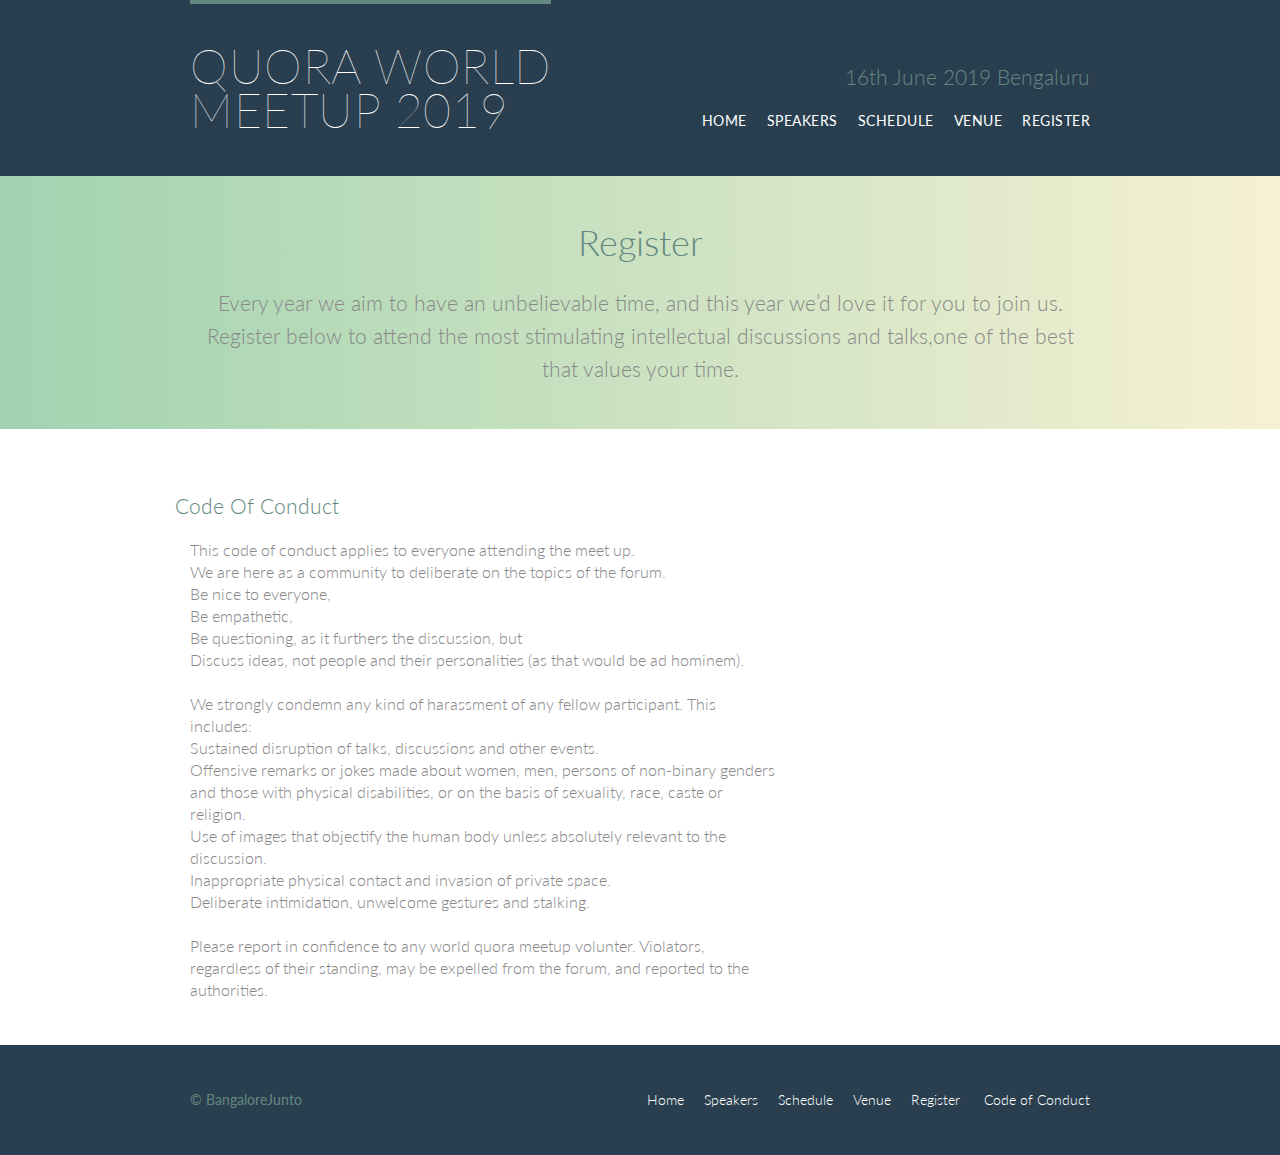
==== code.html @ 1e32b161 "Speakers and Agenda" ====
<!DOCTYPE html>
<html lang="en">

  <head>
    <meta charset="utf-8">
    <title>Register - Quora World Meet Up 2019</title>
    <link rel="stylesheet" href="assets/stylesheets/main.css">
    <link rel="stylesheet" href="http://fonts.googleapis.com/css?family=Lato:100,300,400">
  </head>

  <body>

    <!-- Header -->

    <header class="primary-header container group">

      <h1 class="logo">
        <a href="index.html">Quora World <br> MeetUp 2019</a>
      </h1>

      <h3 class="tagline">16th June 2019 Bengaluru</h3>

      <nav class="nav primary-nav">
        <ul>
          <li><a href="index.html">Home</a></li><!--
          --><li><a href="speakers.html">Speakers</a></li><!--
          --><li><a href="schedule.html">Schedule</a></li><!--
          --><li><a href="venue.html">Venue</a></li><!--
          --><li><a href="register.html">Register</a></li>
        </ul>
      </nav>

    </header>

    <!-- Lead -->

    <section class="row-alt">
      <div class="lead container">

        <h1>Register</h1>

        <p>Every year we aim to have an unbelievable time, and this year we&#8217;d love it for you to join us.    
		<br>Register below to attend the most stimulating intellectual discussions and talks,one of the best that values your time.</p>

      </div>
    </section>

    <!-- Main content -->

    <section class="row">
      <div class="grid">

        <!-- Code of Conduct -->

		<h3> Code Of Conduct </h3>
		<section class="col-2-3">
	<ul class="Code Of conduct">
            This code of conduct applies to everyone attending the meet up.<br>

We are here as a community to deliberate on the topics of the forum.
<li>Be nice to everyone,</li>
<li>Be empathetic,</li>
<li>Be questioning, as it furthers the discussion, but</li>
<li>Discuss ideas, not people and their personalities (as that would be ad hominem).</li></ul> <br>
We strongly condemn any kind of harassment of any fellow participant. This includes:
<ul>
<li>Sustained disruption of talks, discussions and other events.</li>

<li>Offensive remarks or jokes made about women, men, persons of non-binary genders and those with physical disabilities, or on the basis of sexuality, race, caste or religion.</li>
<li>Use of images that objectify the human body unless absolutely relevant to the discussion.</li>
<li>Inappropriate physical contact and invasion of private space.</li>
<li>Deliberate intimidation, unwelcome gestures and stalking.<li> </ul> <br>

Please report in confidence to any  world quora meetup volunter.

Violators, regardless of their standing, may be expelled from the forum, and reported to the authorities.</li>
           

      </div>
     
        </section>
	

    <!-- Footer -->

    <footer class="primary-footer container group">

      <small>&copy; BangaloreJunto</small>

      <nav class="nav">
        <ul>
          <li><a href="index.html">Home</a></li><!--
          --><li><a href="speakers.html">Speakers</a></li><!--
          --><li><a href="schedule.html">Schedule</a></li><!--
          --><li><a href="venue.html">Venue</a></li><!--
          --><li><a href="register.html">Register</a></li>
          <li><a href="code.html">Code of Conduct</a></li>
        </ul>
      </nav>

    </footer>

  </body>
</html>
---- assets/stylesheets/main.css ----
/* http://meyerweb.com/eric/tools/css/reset/
   v2.0 | 20110126
   License: none (public domain)
*/

html, body, div, span, applet, object, iframe,
h1, h2, h3, h4, h5, h6, p, blockquote, pre,
a, abbr, acronym, address, big, cite, code,
del, dfn, em, img, ins, kbd, q, s, samp,
small, strike, strong, sub, sup, tt, var,
b, u, i, center,
dl, dt, dd, ol, ul, li,
fieldset, form, label, legend,
table, caption, tbody, tfoot, thead, tr, th, td,
article, aside, canvas, details, embed,
figure, figcaption, footer, header, hgroup,
menu, nav, output, ruby, section, summary,
time, mark, audio, video {
  margin: 0;
  padding: 0;
  border: 0;
  font-size: 100%;
  font: inherit;
  vertical-align: baseline;
}
/* HTML5 display-role reset for older browsers */
article, aside, details, figcaption, figure,
footer, header, hgroup, menu, nav, section {
  display: block;
}
body {
  line-height: 1;
}
ol, ul {
  list-style: none;
}
blockquote, q {
  quotes: none;
}
blockquote:before, blockquote:after,
q:before, q:after {
  content: '';
  content: none;
}
table {
  border-collapse: collapse;
  border-spacing: 0;
}

/*
  ========================================
  Custom styles
  ========================================
*/

body {
  background: #293f50;
  color: #888;
  font: 300 16px/22px "Lato", "Open Sans", "Helvetica Neue", Helvetica, Arial, sans-serif;
}

/*
  ========================================
  Grid
  ========================================
*/

*,
*:before,
*:after {
  -webkit-box-sizing: border-box;
     -moz-box-sizing: border-box;
          box-sizing: border-box;
}
.container,
.grid {
  margin: 0 auto;
  width: 960px;
}
.container {
  padding-left: 30px;
  padding-right: 30px;
}
.grid,
.col-1-3,
.col-2-3,
.col-1-5 {
  padding-left: 15px;
  padding-right: 15px;
}
.col-1-3,
.col-2-3,
.col-1-5  {
  display: inline-block;
  vertical-align: top;
}
.col-1-3 {
  width: 33%;
}
.col-2-3 {
  width: 66.66%;
}

.col-1-5 {
  width:20%;
}
/*
  ========================================
  Clearfix
  ========================================
*/

.group:before,
.group:after {
  content: "";
  display: table;
}
.group:after {
  clear: both;
}
.group {
  clear: both;
  *zoom: 1;
}

/*
  ========================================
  Rows
  ========================================
*/

.row,
.row-alt {
  min-width: 960px;
}
.row {
  background: #fff;
  padding: 66px 0 44px 0;
}
.row-alt {
  background: #cbe2c1;
  background: -webkit-linear-gradient(to right, #a1d3b0, #f6f1d3);
  background:    -moz-linear-gradient(to right, #a1d3b0, #f6f1d3);
  background:         linear-gradient(to right, #a1d3b0, #f6f1d3);
  padding: 44px 0 22px 0;
}

/*
  ========================================
  Typography
  ========================================
*/

h1, h2, h3, h4 {
  color: #648880;
}
h1, h3, h4, h5, p {
  margin-bottom: 22px;
}
h1 {
  font-size: 36px;
  line-height: 44px;
}
h2 {
  font-size: 24px;
  line-height: 44px;
}
h3 {
  font-size: 21px;
}
h4 {
  font-size: 18px;
}
h5 {
  color: #a9b2b9;
  font-size: 14px;
  font-weight: 400;
  text-transform: uppercase;
}
strong {
  font-weight: 400;
}
cite,
em {
  font-style: italic;
}

/*
  ========================================
  Leads
  ========================================
*/

.lead {
  text-align: center;
}
.lead p {
  font-size: 21px;
  line-height: 33px;
}

/*
  ========================================
  Links
  ========================================
*/

a {
  color: #648880;
  text-decoration: none;
}
a:hover {
  color: #a9b2b9;
}
p a {
  border-bottom: 1px solid #dfe2e5;
}
.primary-header a,
.primary-footer a {
  color: #fff;
}
.primary-header a:hover,
.primary-footer a:hover {
  color: #648880;
}

/*
  ========================================
  Buttons
  ========================================
*/

.btn {
  border-radius: 5px;
  color: #fff;
  cursor: pointer;
  display: inline-block;
  font-weight: 400;
  letter-spacing: .5px;
  margin: 0;
  text-transform: uppercase;
}
.btn-default {
  border: 0;
  background: #648880;
  padding: 11px 30px;
  font-size: 14px;
}
.btn-default:hover {
  background: #77a198;
}
.btn-alt {
  border: 1px solid #fff;
  padding: 10px 30px;
}
.btn-alt:hover {
  background: #fff;
  color: #648880;
}

/*
  ========================================
  Primary header
  ========================================
*/

.logo {
  border-top: 4px solid #648880;
  float: left;
  font-size: 48px;
  font-weight: 100;
  letter-spacing: .5px;
  line-height: 44px;
  padding: 40px 0 22px 0;
  text-transform: uppercase;
}
.tagline {
  margin: 66px 0 22px 0;
  text-align: right;
}
.primary-nav {
  font-size: 14px;
  font-weight: 400;
  letter-spacing: .5px;
  text-transform: uppercase;
}

/*
  ========================================
  Primary footer
  ========================================
*/

.primary-footer {
  color: #648880;
  font-size: 14px;
  padding-bottom: 44px;
  padding-top: 44px;
}
.primary-footer small {
  float: left;
  font-weight: 400;
}

/*
  ========================================
  Navigation
  ========================================
*/

.nav {
  text-align: right;
}
.nav li {
  display: inline-block;
  margin: 0 10px;
  vertical-align: top;
}
.nav li:last-child {
  margin-right: 0;
}

/*
  ========================================
  Home
  ========================================
*/

.hero {
  color: #fff;
  line-height: 44px;
  padding: 22px 80px 66px 80px;
  text-align: center;
}
.hero h2 {
  font-size: 36px;
}
.hero p {
  font-size: 24px;
  font-weight: 100;
}
.teaser a:hover h3 {
  color: #a9b2b9;
}
.teaser img {
  border-radius: 5px;
  display: block;
  margin-bottom: 22px;
  max-width: 100%
}

/*
  ========================================
  Speakers
  ========================================
*/

.speaker {
  margin-bottom: 44px;
}
.speaker-info {
  border: 1px solid #dfe2e5;
  border-radius: 5px;
  margin-top: 88px;
  padding-bottom: 22px;
  text-align: center;
}
.speaker-info img {
  border-radius: 50%;
  height: 130px;
  margin: -66px 0 22px 0;
  vertical-align: top;
}

/*
  ========================================
  Schedule
  ========================================
*/

table {
  margin-bottom: 44px;
  width: 100%;
}
table:last-child {
  margin-bottom: 0;
}
th,
td {
  padding-bottom: 22px;
  vertical-align: top;
}
th {
  padding-right: 45px;
  text-align: right;
  width: 10%;
}
td {
  width: 30%;
}
thead {
  line-height: 44px;
}
thead th {
  color: #648880;
  font-size: 24px;
}
tbody th {
  color: #a9b2b9;
  font-size: 14px;
  font-weight: 400;
  padding-top: 22px;
  text-transform: uppercase;
}
tbody td {
  border-top: 1px solid #dfe2e5;
  padding-top: 21px;
}
tbody td:first-of-type {
  padding-right: 15px;
}
tbody td:last-of-type {
  padding-left: 15px;
}
tbody td:only-of-type {
  padding-left: 0;
  padding-right: 0;
}
table a {
  color: #888;
}
table h4 {
  margin-bottom: 0;
}
.schedule-offset {
  text-align: center;
  color: #a9b2b9;
}

/*
  ========================================
  Venue
  ========================================
*/

.venue-theatre {
  margin-bottom: 66px;
}
.venue-hotel {
  margin-bottom: 22px;
}
.venue-map {
  height: 264px;
}

/*
  ========================================
  Register
  ========================================
*/

.why-attend {
  list-style: square;
  margin: 0 0 22px 30px;
}
form {
  margin-bottom: 22px;
}
input,
select,
textarea {
  font: 300 16px/22px "Lato", "Open Sans", "Helvetica Neue", Helvetica, Arial, sans-serif;
}
.register-group label {
  color: #648880;
  cursor: pointer;
  font-weight: 400;
}
.register-group input,
.register-group select,
.register-group textarea {
  border: 1px solid #c6c9cc;
  border-radius: 5px;
  color: #888;
  display: block;
  margin: 5px 0 27px 0;
  padding: 5px 8px;
}
.register-group input,
.register-group textarea {
  width: 100%;
}
.register-group select {
  height: 34px;
  width: 60px;
}
.register-group textarea {
  height: 78px;
}
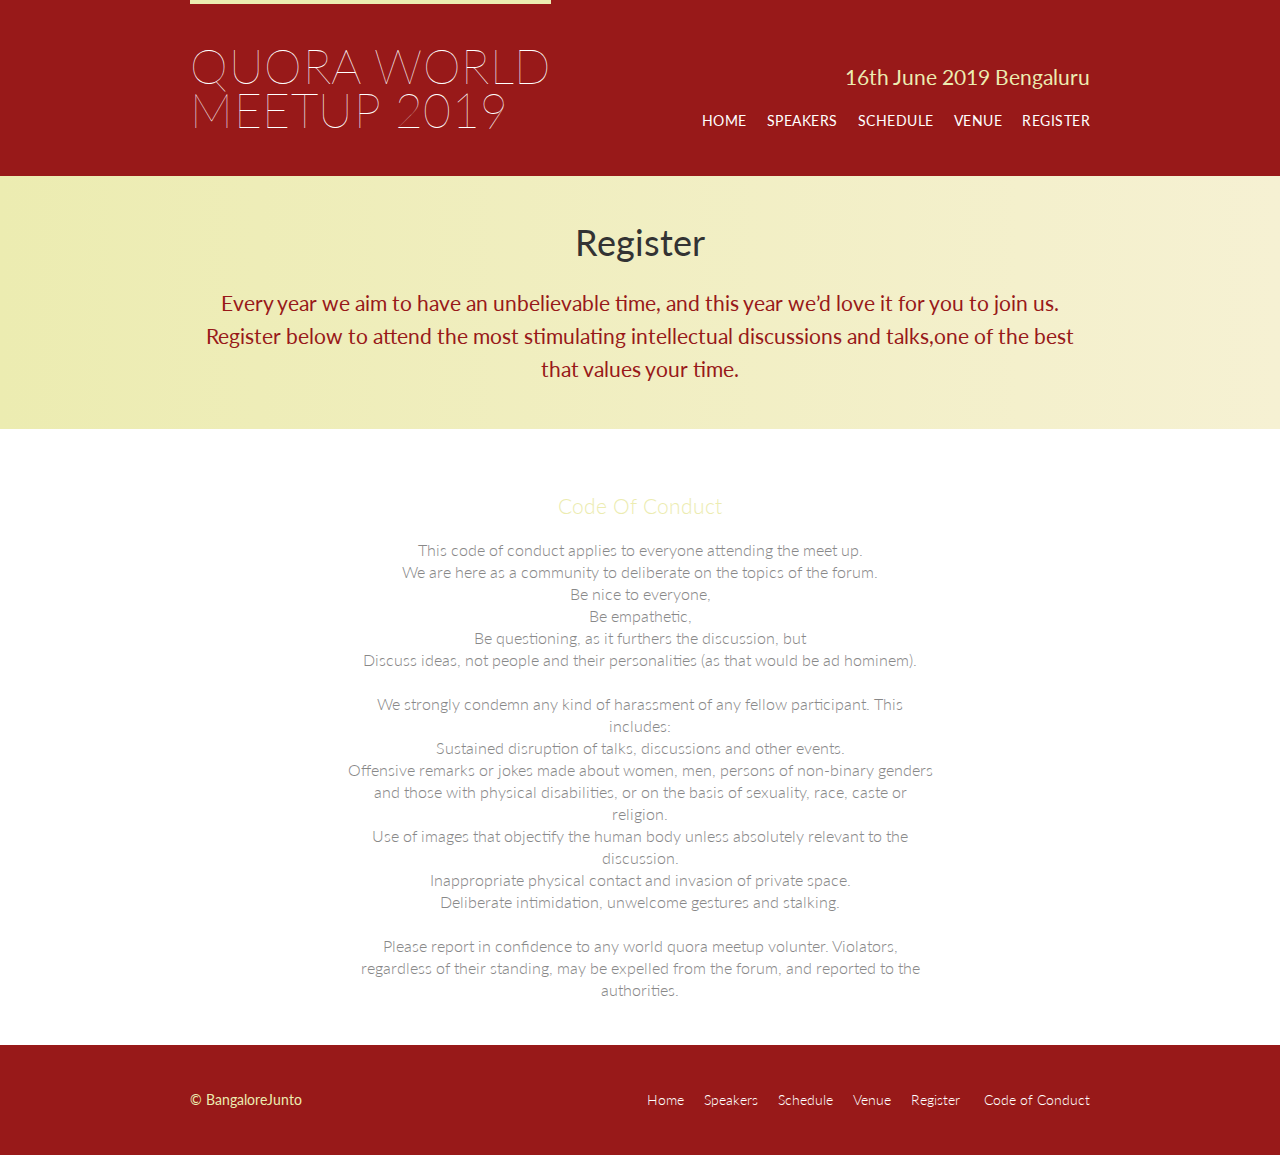
==== commit ee959fb0: "Add google Analytics" ====
--- a/code.html
+++ b/code.html
@@ -2,6 +2,16 @@
 <html lang="en">
 
   <head>
+    <!-- Global site tag (gtag.js) - Google Analytics -->
+    <script async src="https://www.googletagmanager.com/gtag/js?id=UA-141537606-1"></script>
+    <script>
+      window.dataLayer = window.dataLayer || [];
+      function gtag(){dataLayer.push(arguments);}
+      gtag('js', new Date());
+
+      gtag('config', 'UA-141537606-1');
+    </script>
+
     <meta charset="utf-8">
     <title>Register - Quora World Meet Up 2019</title>
     <link rel="stylesheet" href="assets/stylesheets/main.css">
--- a/assets/stylesheets/main.css
+++ b/assets/stylesheets/main.css
@@ -54,7 +54,8 @@
 */
 
 body {
-  background: #293f50;
+  /* background: #293f50;   */
+  background: #981919;
   color: #888;
   font: 300 16px/22px "Lato", "Open Sans", "Helvetica Neue", Helvetica, Arial, sans-serif;
 }
@@ -64,7 +65,9 @@
   Grid
   ========================================
 */
-
+.grid {
+  text-align: center;
+}
 *,
 *:before,
 *:after {
@@ -141,7 +144,7 @@
   background: #cbe2c1;
   background: -webkit-linear-gradient(to right, #a1d3b0, #f6f1d3);
   background:    -moz-linear-gradient(to right, #a1d3b0, #f6f1d3);
-  background:         linear-gradient(to right, #a1d3b0, #f6f1d3);
+  background:         linear-gradient(to right, #ececb1, #f6f1d3);
   padding: 44px 0 22px 0;
 }
 
@@ -150,9 +153,11 @@
   Typography
   ========================================
 */
-
-h1, h2, h3, h4 {
-  color: #648880;
+h3 {
+  color: #ececb1;
+}
+h1, h2, h4 {
+  color: #333;
 }
 h1, h3, h4, h5, p {
   margin-bottom: 22px;
@@ -164,6 +169,7 @@
 h2 {
   font-size: 24px;
   line-height: 44px;
+  font-weight: 400;
 }
 h3 {
   font-size: 21px;
@@ -172,7 +178,7 @@
   font-size: 18px;
 }
 h5 {
-  color: #a9b2b9;
+  color: #981919;
   font-size: 14px;
   font-weight: 400;
   text-transform: uppercase;
@@ -193,6 +199,8 @@
 
 .lead {
   text-align: center;
+  font-weight: 400;
+  color: #981919;
 }
 .lead p {
   font-size: 21px;
@@ -210,7 +218,7 @@
   text-decoration: none;
 }
 a:hover {
-  color: #a9b2b9;
+  color: #981919;
 }
 p a {
   border-bottom: 1px solid #dfe2e5;
@@ -221,7 +229,8 @@
 }
 .primary-header a:hover,
 .primary-footer a:hover {
-  color: #648880;
+  /* color: #648880; */
+  color: #ececb1;
 }
 
 /*
@@ -254,8 +263,8 @@
   padding: 10px 30px;
 }
 .btn-alt:hover {
-  background: #fff;
-  color: #648880;
+  background: #ececb1;
+  color: #981919;
 }
 
 /*
@@ -265,7 +274,8 @@
 */
 
 .logo {
-  border-top: 4px solid #648880;
+  /* border-top: 4px solid #648880; */
+  border-top: 4px solid #ececb1;
   float: left;
   font-size: 48px;
   font-weight: 100;
@@ -277,6 +287,7 @@
 .tagline {
   margin: 66px 0 22px 0;
   text-align: right;
+  font-weight:400;
 }
 .primary-nav {
   font-size: 14px;
@@ -292,7 +303,8 @@
 */
 
 .primary-footer {
-  color: #648880;
+  /* color: #648880; */
+  color: #ececb1;
   font-size: 14px;
   padding-bottom: 44px;
   padding-top: 44px;
@@ -334,6 +346,8 @@
 }
 .hero h2 {
   font-size: 36px;
+  color: #ececb1;
+  font-weight: 400;
 }
 .hero p {
   font-size: 24px;
@@ -346,7 +360,14 @@
   border-radius: 5px;
   display: block;
   margin-bottom: 22px;
-  max-width: 100%
+  max-width: 100%;
+  height: 150px;
+  width: 90%;
+}
+
+.teaser.col-1-3 h3 {
+  color: #981919;
+  font-weight: 400;
 }
 
 /*
@@ -377,6 +398,14 @@
   Schedule
   ========================================
 */
+
+.talk-schedule {
+  font-size: 22px;
+  font-weight: 400;
+  color: #981919;
+  line-height: 33px;
+  text-align: center;
+}
 
 table {
   margin-bottom: 44px;
